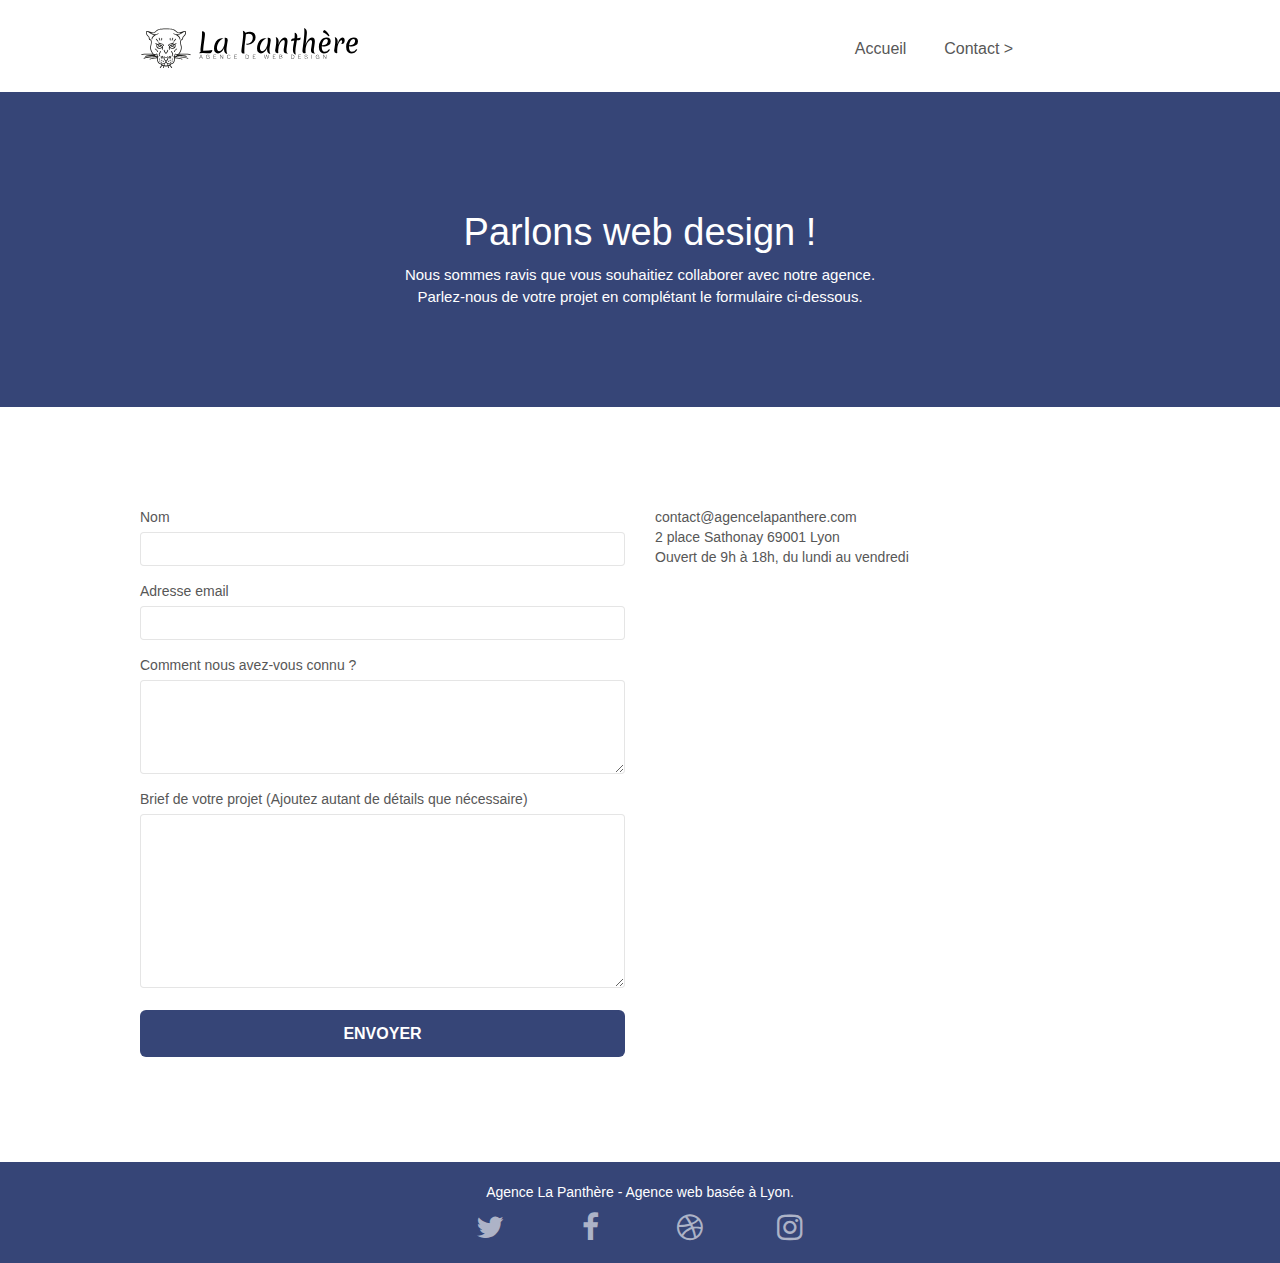
==== contact.html @ 2c7e0fbe "Suppression du chevron après le mot Contact et renommage de la page2.html en contact.html" ====
<!doctype html>
<html lang="fr-fr">
<head>
    <meta charset="utf-8">
    <meta name="description" content="Agence web design Lyon">
    <meta name="viewport" content="width=device-width, initial-scale=1.0, viewport-fit=cover">
    <link rel="shortcut icon" type="image/png" href="favicon.jpg">
    
	<link rel="stylesheet" type="text/css" href="./css/bootstrap.min.css">
	<link rel="stylesheet" type="text/css" href="style.css">
	<link rel="stylesheet" type="text/css" href="./css/font-awesome.min.css">
	<link rel="stylesheet" type="text/css" href="./css/et-line.min.css">
	
    
	
    <title>Contact</title>

    
<!-- Analytics -->
 
<!-- Analytics END -->
    
</head>
<body>
	<main>
<!-- Principal conteneur -->
<div class="page-container">
    
<!-- bloc-0 -->
<div class="bloc bgc-white l-bloc " id="bloc-0">
	<div class="container bloc-sm">
		<nav class="navbar row">
			<div class="navbar-header">
				<a class="navbar-brand" href="index.html"><img src="img/agence-la-panthere-monochrome.svg" alt="atlanta web design logo" height="40" /></a>
				<button id="nav-toggle" type="button" class="ui-navbar-toggle navbar-toggle" data-toggle="collapse" data-target=".navbar-1">
					<span class="sr-only">Toggle navigation</span><span class="icon-bar"></span><span class="icon-bar"></span><span class="icon-bar"></span>
				</button>
			</div>
			<div class="collapse navbar-collapse navbar-1 special-dropdown-nav">
				<ul class="site-navigation nav navbar-nav nav-place">
					<li>
						<a href="index.html">Accueil</a>
					</li>
					<li>
					</li>
					<li>
						<a href="page2.html">Contact &gt;</a>
					</li>
				</ul>
			</div>
		</nav>
	</div>
</div>
<!-- bloc-0 END -->

<!-- bloc-6 -->
<div class="bloc  bg-repeat bgc-dark-slate-blue d-bloc bloc-bg-texture " id="bloc-6">
	<div class="container bloc-lg">
		<div class="row">
			<div class="col-sm-12">
				<h1 class="text-center hero-bloc-text tc-white">
					Parlons web design !
				</h1>
				<p class="text-15 text-center mg-lg tc-white tight-width-whitespace">
					Nous sommes ravis que vous souhaitiez collaborer avec notre agence.<br>
					Parlez-nous de votre projet en complétant le formulaire ci-dessous.
				</p>
			</div>
		</div>
	</div>
</div>
<!-- bloc-6 END -->

<!-- bloc-7 -->
<div class="bloc bgc-white l-bloc" id="bloc-7">
	<div class="container bloc-lg">
		<div class="row">
			<div class="col-sm-6">
				<form id="form_1" novalidate success-msg="Your message has been sent." fail-msg="Sorry it seems that our mail server is not responding, Sorry for the inconvenience!">
					<div class="form-group">
						<label for="name">
							Nom
						</label>
						<input id="name" class="form-control" required />
					</div>
					<div class="form-group">
						<label for="email">
							Adresse email
						</label>
						<input id="email" class="form-control" type="email" required />
					</div>
					<div class="form-group">
						<label for="input_504">
							Comment nous avez-vous connu ?
						</label><br>
						<!--<input class="form-control" type="email" required id="input_504" />-->
						<textarea id="input_504" class="form-control" rows="4" cols="50" required></textarea>
					</div>
					<div class="form-group">
						<label for="message">
							Brief de votre projet (Ajoutez autant de détails que nécessaire)<br>
						</label><textarea id="message" class="form-control" rows="8" cols="50" required></textarea>
					</div> 
					<button class="bloc-button btn btn-lg btn-block cta-hero btn-dark-slate-blue" type="submit">
						Envoyer
					</button>
				</form>
			</div>
			<div class="col-sm-6">
				<p>
					contact@agencelapanthere.com<br>2 place Sathonay 69001 Lyon<br>Ouvert de 9h à 18h, du lundi au vendredi<br>
				</p>
			</div>
		</div>
	</div>
</div>
<!-- bloc-7 END -->

<!-- ScrollToTop Button -->
<a class="bloc-button btn btn-d scrollToTop" onclick="scrollToTarget('1')"><span class="fa fa-chevron-up"></span></a>
<!-- ScrollToTop Button END-->


<!-- Footer - bloc-8 -->
<div class="bloc bgc-dark-slate-blue d-bloc" id="bloc-8">
	<div class="container bloc-sm">
		<div class="row">
			<div class="col-sm-12">
				<p class="text-center white">
					Agence La Panthère - Agence web basée à Lyon.<br>
				</p>
				<div class="row row-no-gutters social">
					<div class="col-sm-3">
						<div class="text-center">
							<a class="social" href="index.html" title="Twitter" target="_blank"><span class="fa fa-twitter icon-md"></span></a>
						</div>
					</div>
					<div class="col-sm-3">
						<div class="text-center">
							<a class="social" href="index.html" title="Facebook" target="_blank"><span class="fa fa-facebook icon-md"></span></a>
						</div>
					</div>
					<div class="col-sm-3">
						<div class="text-center">
							<a class="social" href="index.html" title="Dribble" target="_blank"><span class="fa fa-dribbble icon-md"></span></a>
						</div>
					</div>
					<div class="col-sm-3">
						<div class="text-center">
							<a class="social" href="index.html" title="Instagram" target="_blank"><span class="fa fa-instagram icon-md"></span></a>
						</div>
					</div>
				</div>
			</div>
		</div>
	</div>
</div>
<!-- Footer - bloc-8 END -->

</div>
<!-- Principal conteneur END -->
    
</main>
<script src="./js/jquery-2.1.0.min.js"></script>
	<script src="./js/bootstrap.min.js"></script>
	<script src="./js/blocs.min.js"></script>
	<script src="./js/jqBootstrapValidation.js"></script>
	<script src="./js/formHandler.js"></script>
</body>
</html>
---- style.css ----
body {
    margin: 0;
    padding: 0;
    background: #FFF;
    overflow-x: hidden;
    -webkit-font-smoothing: antialiased;
    -moz-osx-font-smoothing: grayscale;
}

a,
button {
    transition: all .3s ease-in-out;
    outline: none!important;
}

a:hover {
    text-decoration: none;
    cursor: pointer;
}

#page-loading-blocs-notifaction {
    position: fixed;
    top: 0;
    bottom: 0;
    width: 100%;
    z-index: 100000;
    background: #FFFFFF url("img/pageload-spinner.gif") no-repeat center center;
}

.bloc {
    width: 100%;
    clear: both;
    background: 50% 50% no-repeat;
    padding: 0 50px;
    -webkit-background-size: cover;
    -moz-background-size: cover;
    -o-background-size: cover;
    background-size: cover;
    position: relative;
}

.bloc .container {
    padding-left: 0;
    padding-right: 0;
}

.bloc-lg {
    padding: 100px 50px;
}

.bloc-md {
    padding: 50px;
}

.bloc-sm {
    padding: 20px 50px;
}

.bg-center,
.bg-l-edge,
.bg-r-edge,
.bg-t-edge,
.bg-b-edge,
.bg-tl-edge,
.bg-bl-edge,
.bg-tr-edge,
.bg-br-edge,
.bg-repeat {
    -webkit-background-size: auto!important;
    -moz-background-size: auto!important;
    -o-background-size: auto!important;
    background-size: auto!important;
}

.bg-repeat {
    background: repeat;
}

.bg-t-edge {
    background: top no-repeat;
}

.bloc-bg-texture::before {
    content: "";
    background-size: 2px 2px;
    position: absolute;
    top: 0;
    bottom: 0;
    left: 0;
    right: 0;
}

.texture-paper::before {
    background: url("img/texture-paper.png");
    background-size: 280px 280px;
}

.b-parallax {
    background-attachment: fixed;
}

.d-bloc {
    color: rgba(255, 255, 255, .7);
}

.d-bloc button:hover {
    color: rgba(255, 255, 255, .9);
}

.d-bloc .icon-round,
.d-bloc .icon-square,
.d-bloc .icon-rounded,
.d-bloc .icon-semi-rounded-a,
.d-bloc .icon-semi-rounded-b {
    border-color: rgba(255, 255, 255, .9);
}

.d-bloc .divider-h span {
    border-color: rgba(255, 255, 255, .2);
}

.d-bloc .a-btn,
.d-bloc .navbar a,
.d-bloc .navbar-brand,
.d-bloc a .icon-sm,
.d-bloc a .icon-md,
.d-bloc a .icon-lg,
.d-bloc a .icon-xl,
.d-bloc h1 a,
.d-bloc h2 a,
.d-bloc h3 a,
.d-bloc h4 a,
.d-bloc h5 a,
.d-bloc h6 a,
.d-bloc p a {
    color: rgba(255, 255, 255, .6);
}

.d-bloc .a-btn:hover,
.d-bloc .navbar a:hover,
.d-bloc .navbar-brand:hover,
.d-bloc a:hover .icon-sm,
.d-bloc a:hover .icon-md,
.d-bloc a:hover .icon-lg,
.d-bloc a:hover .icon-xl,
.d-bloc h1 a:hover,
.d-bloc h2 a:hover,
.d-bloc h3 a:hover,
.d-bloc h4 a:hover,
.d-bloc h5 a:hover,
.d-bloc h6 a:hover,
.d-bloc p a:hover {
    color: rgba(255, 255, 255, 1);
}

.d-bloc .navbar-toggle .icon-bar {
    background: rgba(255, 255, 255, 1);
}

.d-bloc .btn-wire,
.d-bloc .btn-wire:hover {
    color: rgba(255, 255, 255, 1);
    border-color: rgba(255, 255, 255, 1);
}

.d-bloc .panel {
    color: rgba(0, 0, 0, .5);
}

.d-bloc .panel button:hover {
    color: rgba(0, 0, 0, .7);
}

.d-bloc .panel icon {
    border-color: rgba(0, 0, 0, .7);
}

.d-bloc .panel .divider-h span {
    border-color: rgba(0, 0, 0, .1);
}

.d-bloc .panel .a-btn {
    color: rgba(0, 0, 0, .6);
}

.d-bloc .panel .a-btn:hover {
    color: rgba(0, 0, 0, 1);
}

.d-bloc .panel .btn-wire,
.d-bloc .panel .btn-wire:hover {
    color: rgba(0, 0, 0, .7);
    border-color: rgba(0, 0, 0, .3);
}

.d-bloc .panel,
.l-bloc {
    color: rgba(0, 0, 0, .5);
}

.d-bloc .panel button:hover,
.l-bloc button:hover {
    color: rgba(0, 0, 0, .7);
}

.l-bloc .icon-round,
.l-bloc .icon-square,
.l-bloc .icon-rounded,
.l-bloc .icon-semi-rounded-a,
.l-bloc .icon-semi-rounded-b {
    border-color: rgba(0, 0, 0, .7);
}

.d-bloc .panel .divider-h span,
.l-bloc .divider-h span {
    border-color: rgba(0, 0, 0, .1);
}

.d-bloc .panel .a-btn,
.l-bloc .a-btn,
.l-bloc .navbar a,
.l-bloc .navbar-brand,
.l-bloc a .icon-sm,
.l-bloc a .icon-md,
.l-bloc a .icon-lg,
.l-bloc a .icon-xl,
.l-bloc h1 a,
.l-bloc h2 a,
.l-bloc h3 a,
.l-bloc h4 a,
.l-bloc h5 a,
.l-bloc h6 a,
.l-bloc p a {
    color: rgba(0, 0, 0, .6);
}

.d-bloc .panel .a-btn:hover,
.l-bloc .a-btn:hover,
.l-bloc .navbar a:hover,
.l-bloc .navbar-brand:hover,
.l-bloc a:hover .icon-sm,
.l-bloc a:hover .icon-md,
.l-bloc a:hover .icon-lg,
.l-bloc a:hover .icon-xl,
.l-bloc h1 a:hover,
.l-bloc h2 a:hover,
.l-bloc h3 a:hover,
.l-bloc h4 a:hover,
.l-bloc h5 a:hover,
.l-bloc h6 a:hover,
.l-bloc p a:hover {
    color: rgba(0, 0, 0, 1);
}

.l-bloc .navbar-toggle .icon-bar {
    color: rgba(0, 0, 0, .6);
}

.d-bloc .panel .btn-wire,
.d-bloc .panel .btn-wire:hover,
.l-bloc .btn-wire,
.l-bloc .btn-wire:hover {
    color: rgba(0, 0, 0, .7);
    border-color: rgba(0, 0, 0, .3);
}

.voffset {
    margin-top: 30px;
}

.voffset-lg {
    margin-top: 80px;
}

.row-no-gutters {
    margin-right: 0;
    margin-left: 0;
}

.row.row-no-gutters > [class^="col-"],
.row.row-no-gutters > [class*=" col-"] {
    padding-right: 0;
    padding-left: 0;
}

#bloc-1-hero h1 {
    font-size: 32px;
}

.navbar {
    margin-bottom: 0;
    z-index: 1;
}

.navbar-brand {
    height: auto;
    padding: 3px 15px;
    font-size: 25px;
    font-weight: normal;
    font-weight: 600;
    line-height: 44px;
}

.navbar-brand img {
    max-height: 200px;
    margin: 0 5px 0 0;
    display: inline;
}

.navbar-brand img[src$=svg] {
    min-width: 100px;
}

.nav-center .navbar-brand img {
    margin: 0;
}

.navbar .nav {
    padding-top: 2px;
    /*margin-right: -16px;*/
    float: right;
    z-index: 1;
}

.nav > li {
    float: left;
    margin-top: 4px;
    font-size: 16px;
}

.navbar-nav .open .dropdown-menu > li > a {
    text-align: inherit;
}

.nav > li a:hover,
.nav > li a:focus {
    background: transparent;
}

.navbar-toggle {
    margin: 10px 10px 0 0;
    border: 0px;
}

.navbar-toggle:hover {
    background: transparent!important;
}

.navbar-toggle .icon-bar {
    background-color: rgba(0, 0, 0, .5);
    width: 26px;
}

.nav-invert .navbar .nav {
    float: left;
}

.nav-invert .navbar-header,
.nav-invert .navbar-brand {
    float: right;
    position: relative;
    z-index: 2;
}

.text-20{
    font-size:20px;
}

.text-15{
    font-size: 15px;
}

.texte-gras{
    font-weight: 600;
    color:#575757;
}

.pg-center{
    width:550px;
    margin: auto;
    width:100%;
}

.div-center{
    width:700px;
}

.textwidth-400{
    width: 400px;
    margin: auto;
}

.nav-place{
    display: flex;
    justify-content: space-around;
    margin-right: 100px;
    width: 200px;
    list-style:none;
}

.nav-place a{
    text-decoration: none;
}

@media (min-width: 768px) {
    .site-navigation {
        position: absolute;
        top: 50%;
        right: 20px;
        transform: translate(0, -50%);
        -webkit-transform: translateY(-50%);
    }
    .nav > li .dropdown-menu a,
    .nav > li .dropdown-menu a:hover {
        color: #484848;
    }
    .nav-invert .site-navigation {
        left: 0;
        right: 0;
    }
    .nav-center {
        text-align: center;
    }
    .nav-center .navbar-header {
        width: 100%;
    }
    .nav-center .navbar-header,
    .nav-center .navbar-brand,
    .nav-center .nav > li {
        float: none;
        display: inline-block;
    }
    .nav-center .site-navigation {
        position: relative;
        width: 100%;
        right: 0;
        margin-right: 0px;
        margin-top: 20px;
    }
    .nav-center.mini-nav .navbar-toggle {
        float: none;
        margin: 10px auto 0;
    }
}

.nav > li > .dropdown a {
    background: none!important;
    display: block;
    padding: 14px 15px;
}

nav .caret {
    margin: 0 5px;
}

.dropdown-menu .dropdown-menu {
    top: -8px;
    left: 100%;
}

.dropdown-menu .dropmenu-flow-right {
    top: 100%;
    left: 0;
    margin-left: -1px;
    border-top-left-radius: 0;
    border-top-right-radius: 0;
}

.dropdown-menu .dropdown span {
    border: 4px solid black;
    border-top-color: transparent;
    border-right-color: transparent;
    border-bottom-color: transparent;
    margin: 6px -5px 0 0!important;
    float: right;
}

.mg-md {
    margin-top: 10px;
    margin-bottom: 20px;
}

.mg-lg {
    margin-top: 10px;
    margin-bottom: 40px;
}

.btn {
    margin: 0 5px 5px 0;
}

.btn.pull-right {
    margin: 0 0 5px 5px;
}

.btn-d,
.btn-d:hover,
.btn-d:focus {
    color: #FFF;
    background: rgba(0, 0, 0, .3);
}

button {
    outline: none!important;
}

.btn-rd {
    border-radius: 40px;
}

.btn-clean {
    border: 1px solid rgba(0, 0, 0, .08);
    border-bottom-color: rgba(0, 0, 0, .1);
    text-shadow: 0 1px 0 rgba(0, 0, 1, .1);
    box-shadow: 0 1px 3px rgba(0, 0, 1, .25), inset 0 1px 0 0 rgba(255, 255, 255, .15);
}

.icon-md {
    font-size: 30px!important;
}

.icon-lg {
    font-size: 60px!important;
}

.sm-shadow {
    text-shadow: 0 1px 2px rgba(0, 0, 0, .3);
}

.panel-sq,
.panel-sq .panel-heading,
.panel-sq .panel-footer {
    border-radius: 0;
}

.panel-rd {
    border-radius: 30px;
}

.panel-rd .panel-heading {
    border-radius: 29px 29px 0 0;
}

.panel-rd .panel-footer {
    border-radius: 0 0 29px 29px;
}

.form-control {
    border-color: rgba(0, 0, 0, .1);
    box-shadow: none;
}

.scrollToTop {
    width: 40px;
    height: 40px;
    position: fixed;
    bottom: 20px;
    right: 20px;
    opacity: 0;
    z-index: 500;
    transition: all .3s ease-in-out;
}

.scrollToTop span {
    margin-top: 6px;
}

.showScrollTop {
    font-size: 14px;
    opacity: 1;
}

a[data-lightbox] {
    position: relative;
    display: block;
    text-align: center;
}

a[data-lightbox]:hover::before {
    content: "+";
    font-family: "HelveticaNeue-Light", "Helvetica Neue Light", "Helvetica Neue", Helvetica, Arial;
    font-size: 32px;
    width: 50px;
    height: 50px;
    margin-left: -25px;
    border-radius: 50%;
    background: rgba(0, 0, 0, .6);
    color: #FFF;
    font-weight: 100;
    z-index: 1;
    position: absolute;
    top: 50%;
    transform: translateY(-50%);
    -webkit-transform: translateY(-50%);
}

a[data-lightbox]:hover img {
    opacity: 0.6;
    -webkit-animation-fill-mode: none;
    animation-fill-mode: none;
}

#lightbox-modal {
    display: flex;
    align-items: center;
}

#lightbox-modal .modal-dialog {
    width: 90%;
    max-width: 900px;
    margin: 0 auto 0;
}

#lightbox-modal .modal-dialog img {
    max-height: 90vh;
    margin: 0 auto;
}

.lightbox-caption {
    padding: 20px;
    color: #FFF;
    background: rgba(0, 0, 0, .5);
    position: absolute;
    left: 15px;
    right: 15px;
    bottom: 5px;
}

.close-lightbox {
    color: #FFF;
    font-size: 30px;
    position: absolute;
    top: 20px;
    right: 20px;
    z-index: 20;
    background: rgba(0, 0, 0, .5);
    border: none;
    line-height: 30px;
    padding: 0 9px 5px;
    opacity: 0.3;
}

.close-lightbox:hover,
.next-lightbox:hover,
.prev-lightbox:hover {
    opacity: 1.0;
    color: #FFF;
}

.next-lightbox,
.prev-lightbox {
    font-size: 20px;
    color: rgba(255, 255, 255, .9);
    background: rgba(0, 0, 0, .5);
    transition: all .2s ease-in-out;
    position: absolute;
    top: 45%;
    z-index: 1;
    opacity: 0.4;
}

.next-lightbox {
    padding: 6px 8px 1px 13px;
    right: 25px;
}

.prev-lightbox {
    padding: 6px 13px 1px 10px;
    left: 25px;
}

.snapshot-lb .modal-body {
    padding-bottom: 45px;
}

.snapshot-lb .lightbox-caption {
    padding: 0;
    color: rgba(0, 0, 0, .5);
    background: none;
}

h1,
h2,
h3,
h4,
h5,
h6,
p,
label,
.btn,
a {
    font-family: "helvetica";
    font-weight: 400;
    color: #575757!important;
}

.container {
    max-width: 1000px;
}

.hero-bloc-text {
    font-size: 38px;
}

.hero-bloc-text-sub {
    font-size: 36px;
}

.statement-bloc-text {
    line-height: 26px;
    font-style: italic;
    font-size: 20px;
    text-align: center;
    font-weight: lighter;
    max-width: 520px;
    margin: auto auto auto auto;
}



.tight-width-whitespace {
    max-width: 600px;
    margin: auto auto auto auto;
}

.h1 {
    font-size: 20px;
    font-family: "Open Sans";
}

.cta-hero {
    margin-top: 22px;
    color: #FFFFFF!important;
    text-transform: uppercase;
    padding: 12px 28px 12px 28px;
    font-size: 16px;
    font-weight: 700;
}

.social {
    max-width: 400px;
    margin: auto auto auto auto;
}

h2 {
    font-size: 22px;
    line-height: 1.4em;
    text-transform: uppercase;
    font-weight: 700;
    color:#333333;
}

h3 {
    font-size: 15px;
    text-transform: uppercase;
    font-weight: 700;
    color: #333333!important;
}

.med-width-whitespace {
    max-width: 800px;
    margin: auto auto auto auto;
    box-shadow: 0px 0px 0px #000000;
}

h1 {
    color: #333333!important;
}

h4 {
    color: #333333!important;
}

.icons {
    margin-bottom: 14px;
    margin-top: 24px;
}

.white {
    color: #FFFFFF!important;
}

.portfolio-thumb {
    margin-bottom: 24px;
}

.portfolio-row {
    margin-bottom: 44px;
    margin-top: 50px;
}

.avatar {
    box-shadow: 0px 4px 9px rgba(0, 0, 0, 0.3);
}

.black-background {
    background-color: rgba(165, 147, 99, 0.7);
    padding: 40px 40px 40px 40px;
}

.bold-link {
    font-weight: 900;
    text-decoration: underline!important;
}

.bgc-white {
    background-color: #FFFFFF;
}

.bgc-dark-slate-blue {
    background-color: #364577;
}

.bgc-dark-slate-blue {
    background-color: #364577;
}

.tc-white {
    color: #FFFFFF!important;
}

.btn-dark-slate-blue {
    background: #364577;
    color: #FFFFFF!important;
}

.btn-dark-slate-blue:hover {
    background: #4E64AC!important;
    color: #FFFFFF!important;
}

.ltc-white {
    color: #FFFFFF!important;
}

.ltc-white:hover {
    color: #cccccc!important;
}

.ltc-atomic-tangerine {
    color: #F3976C!important;
}

.ltc-atomic-tangerine:hover {
    color: #c27956!important;
}

.icon-dark-slate-blue {
    color: #364577!important;
    border-color: #364577!important;
}

.bg-dots-bg {
    background-image: url("img/dots-bg.png");
}

.bg-lines-h2-bg {
    background-image: url("img/lines-h2-bg.png");
}

.bg-banniere {
    background-image: url("img/agence-la-panthere.jpg");
}

.bg-presentation {
    background-image: url("img/image-de-presentation.jpg");
}

@media (max-width: 1024px) {
    .bloc {
        padding-left: 20px;
        padding-right: 20px;
    }
    .bloc.full-width-bloc,
    .bloc-tile-2.full-width-bloc .container,
    .bloc-tile-3.full-width-bloc .container,
    .bloc-tile-4.full-width-bloc .container {
        padding-left: 0;
        padding-right: 0;
    }
}

@media (max-width: 992px) and (min-width: 768px) {
    .navbar .nav {
        max-width: 80%
    }
    .nav-center.navbar .nav {
        max-width: 100%
    }
}

@media only screen and (min-width: 768px) and (max-width: 1024px) and (orientation: landscape) {
    .b-parallax {
        background-attachment: scroll;
    }
}

@media only screen and (min-width: 1024px) and (max-width: 1366px) and (-webkit-min-device-pixel-ratio: 1.5) {
    .b-parallax {
        background-attachment: scroll;
    }
}

@media (max-width: 991px) {
    .container {
        width: 100%;
    }
    .b-parallax {
        background-attachment: scroll;
    }
    .page-container,
    #hero-bloc {
        overflow-x: hidden;
        position: relative;
    }
    /*.bloc {
        padding-left: constant(safe-area-inset-left);
        padding-right: constant(safe-area-inset-right);
    }*/
    .bloc-group,
    .bloc-group .bloc {
        display: block;
        width: 100%;
    }
    /*.bloc-fill-screen .fill-bloc-top-edge,
    .bloc-fill-screen .fill-bloc-bottom-edge {
        padding: 0 20px;
        padding-left: constant(safe-area-inset-left);
        padding-right: constant(safe-area-inset-right);
    }*/
    .textwidth-400{
        width:100%;
    }

    .div-center{
        width:100%;
    }

    .img-responsive{
        width:100%;
    }
}

@media (max-width: 767px) {
    .page-container {
        overflow-x: hidden;
        position: relative;
    }
    h1,
    h2,
    h3,
    h4,
    h5,
    h6,
    p,
    #disqus_thread {
        padding-left: 10px!important;
        padding-right: 10px!important;
    }
    .b-parallax {
        background-attachment: scroll;
    }
    .navbar .nav {
        padding-top: 0;
        border-top: 1px solid rgba(0, 0, 0, .2);
        float: none!important;
    }
    .navbar.row {
        margin-left: 0;
        margin-right: 0;
    }
    .site-navigation {
        position: inherit;
        transform: none;
        -webkit-transform: none;
        -ms-transform: none;
    }
    .nav > li {
        margin-top: 0;
        border-bottom: 1px solid rgba(0, 0, 0, .1);
        background: rgba(0, 0, 0, .05);
        text-align: left;
        padding-left: 15px;
        width: 100%;
    }
    .nav > li:hover {
        background: rgba(0, 0, 0, .08);
    }
    .dropdown .dropdown a .caret {
        float: none;
        margin: 5px 0 0 10px!important;
        border: 4px solid black;
        border-bottom-color: transparent;
        border-right-color: transparent;
        border-left-color: transparent;
    }
    #hero-bloc .navbar .nav {
        background: rgba(0, 0, 0, .8);
    }
    #hero-bloc .navbar .nav a {
        color: rgba(255, 255, 255, .6);
    }
    .hero {
        padding: 50px 0;
    }
    .hero-nav {
        left: -1px;
        right: -1px;
    }
    .navbar-collapse {
        padding: 0;
        overflow-x: hidden;
        -webkit-box-shadow: none;
        box-shadow: none;
    }
    .navbar-brand img {
        max-height: 40px;
        width: auto;
    }
    .nav-invert .navbar-header {
        float: none;
        width: 100%;
    }
    .nav-invert .navbar-toggle {
        float: left;
        margin-left: 10px;
    }
    .bloc {
        padding-left: 0;
        padding-right: 0;
    }
    .bloc-xxl,
    .bloc-xl,
    .bloc-lg {
        padding: 40px 0;
    }
    .bloc-sm,
    .bloc-md {
        padding-left: 0;
        padding-right: 0;
    }
    .bloc-tile-2 .container,
    .bloc-tile-3 .container,
    .bloc-tile-4 .container,
    .bloc-fill-screen .fill-bloc-top-edge,
    .bloc-fill-screen .fill-bloc-bottom-edge {
        padding-left: 0;
        padding-right: 0;
    }
    .a-block {
        padding: 0 10px;
    }
    .btn-dwn {
        display: none;
    }
    .voffset {
        margin-top: 5px;
    }
    .voffset-md {
        margin-top: 20px;
    }
    .voffset-lg {
        margin-top: 30px;
    }
    form {
        padding: 5px;
    }
    .close-lightbox {
        display: inline-block;
    }
    .blocsapp-device-iphone5 {
        background-size: 216px 425px;
        padding-top: 60px;
        width: 216px;
        height: 425px;
    }
    .blocsapp-device-iphone5 img {
        width: 180px;
        height: 320px;
    }
}

@media (max-width: 400px) {
    .bloc {
        padding-left: 0;
        padding-right: 0;
    }
}

@media (max-width: 767px) {
    .bloc-mob-center-text {
        text-align: center;
    }
}
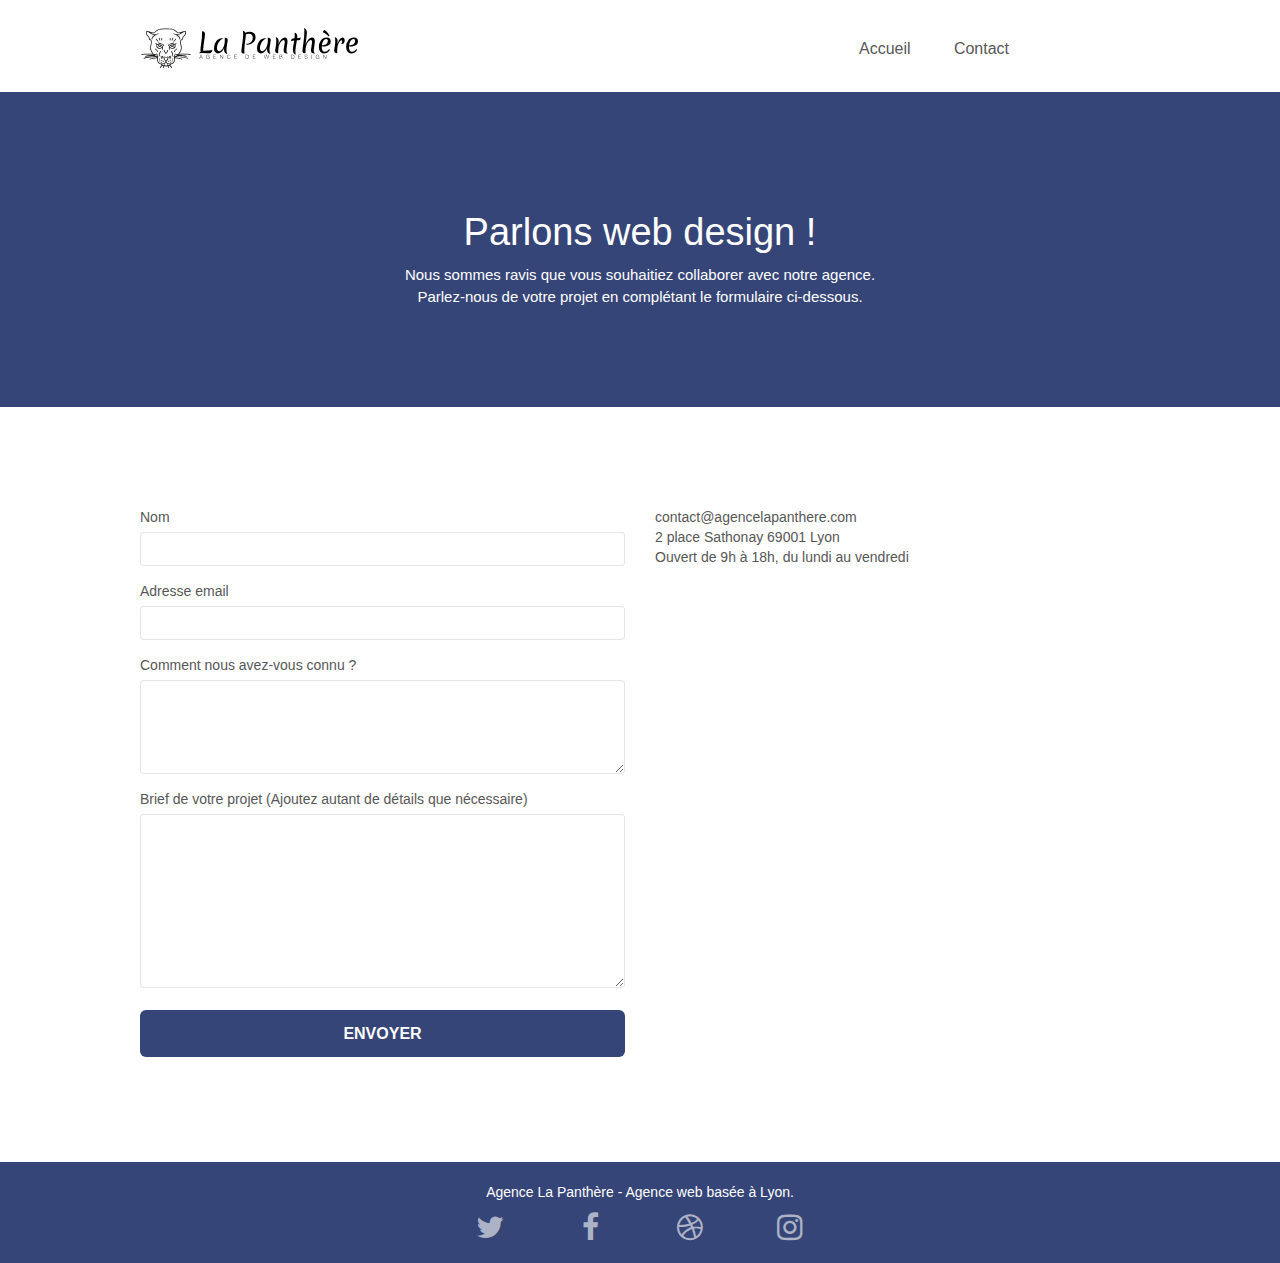
==== commit b53317f9: "Suppression du chevron après le mot contact sur la page contact.html" ====
--- a/contact.html
+++ b/contact.html
@@ -44,7 +44,7 @@
 					<li>
 					</li>
 					<li>
-						<a href="page2.html">Contact &gt;</a>
+						<a href="page2.html">Contact</a>
 					</li>
 				</ul>
 			</div>
